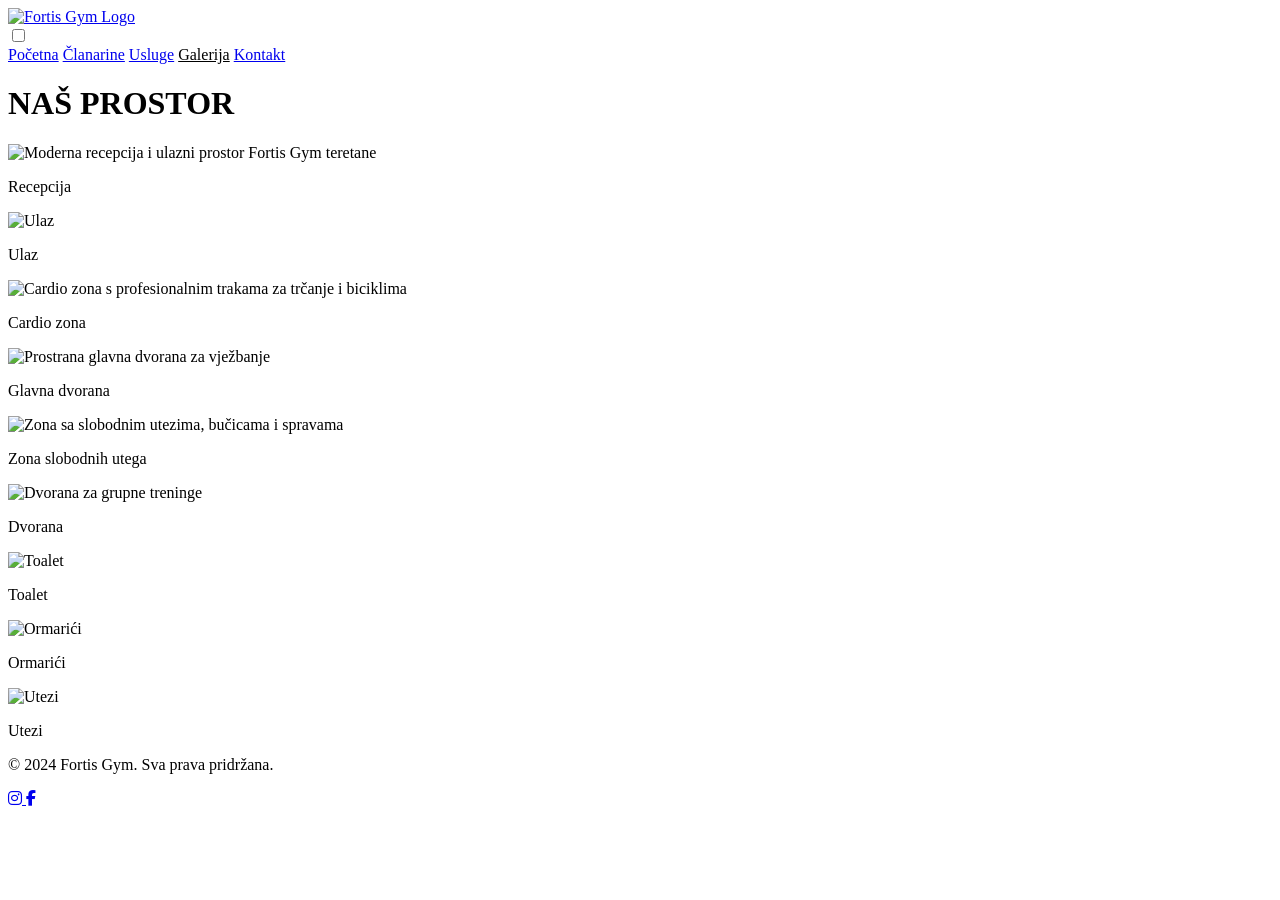
==== galerija.html @ 02a6ff40 "Add files via upload" ====
<!DOCTYPE html>
<html lang="hr">

<head>
    <meta charset="UTF-8">
    <meta name="viewport" content="width=device-width, initial-scale=1.0">
    <title>Galerija | Fortis Gym</title>
    <link rel="stylesheet" href="https://cdnjs.cloudflare.com/ajax/libs/font-awesome/6.4.2/css/all.min.css">
    <link rel="stylesheet" href="CSS/style.css">
</head>

<body>

    <header>
        <div class="logo">
            <a href="index.html"><img src="slike/Logo.png" alt="Fortis Gym Logo"></a>
        </div>
        <input type="checkbox" id="menu-toggle" class="menu-toggle">
        <label for="menu-toggle" class="hamburger">
            <span></span><span></span><span></span>
        </label>
        <nav>
            <a href="index.html">Početna</a>
            <a href="clanarine.html">Članarine</a>
            <a href="usluge.html">Usluge</a>
            <a href="galerija.html" style="color: var(--primary-color);">Galerija</a>
            <a href="kontakt.html">Kontakt</a>
        </nav>
    </header>

    <main class="container">
        <h1 class="text-center mb-40">NAŠ <span class="orange">PROSTOR</span></h1>

        <div class="gallery-grid">
            <div class="gallery-item shadow-3d">
                <img src="slike/galerija1.jpg" alt="Moderna recepcija i ulazni prostor Fortis Gym teretane">
                <div class="gallery-overlay">
                    <p>Recepcija</p>
                </div>
            </div>
            <div class="gallery-item shadow-3d">
                <img src="slike/galerija2.jpg" alt="Ulaz">
                <div class="gallery-overlay">
                    <p>Ulaz</p>
                </div>
            </div>
            <div class="gallery-item shadow-3d">
                <img src="slike/galerija3.jpg" alt="Cardio zona s profesionalnim trakama za trčanje i biciklima">
                <div class="gallery-overlay">
                    <p>Cardio zona</p>
                </div>
            </div>
            <div class="gallery-item shadow-3d">
                <img src="slike/galerija4.jpg" alt="Prostrana glavna dvorana za vježbanje">
                <div class="gallery-overlay">
                    <p>Glavna dvorana</p>
                </div>
            </div>
            <div class="gallery-item shadow-3d">
                <img src="slike/galerija5.jpg" alt="Zona sa slobodnim utezima, bučicama i spravama">
                <div class="gallery-overlay">
                    <p>Zona slobodnih utega</p>
                </div>
            </div>
            <div class="gallery-item shadow-3d">
                <img src="slike/galerija6.jpg" alt="Dvorana za grupne treninge">
                <div class="gallery-overlay">
                    <p>Dvorana</p>
                </div>
            </div>
            <div class="gallery-item shadow-3d">
                <img src="slike/galerija7.jpg" alt="Toalet">
                <div class="gallery-overlay">
                    <p>Toalet</p>
                </div>
            </div>
            <div class="gallery-item shadow-3d">
                <img src="slike/galerija8.jpg" alt="Ormarići">
                <div class="gallery-overlay">
                    <p>Ormarići</p>
                </div>
            </div>
            <div class="gallery-item shadow-3d">
                <img src="slike/galerija9.jpg" alt="Utezi">
                <div class="gallery-overlay">
                    <p>Utezi</p>
                </div>
            </div>
        </div>
    </main>

<footer>
    <div class="footer-content">
        <p>&copy; 2024 Fortis Gym. Sva prava pridržana.</p>

        <div class="social-links">
            <a href="https://www.instagram.com/tvoj_profil" target="_blank" class="social-icon insta">
                <i class="fab fa-instagram"></i>
            </a>
            <a href="https://www.facebook.com/tvoj_profil" target="_blank" class="social-icon fb">
                <i class="fab fa-facebook-f"></i>
            </a>
        </div>
    </div>
</footer>

</body>

</html>
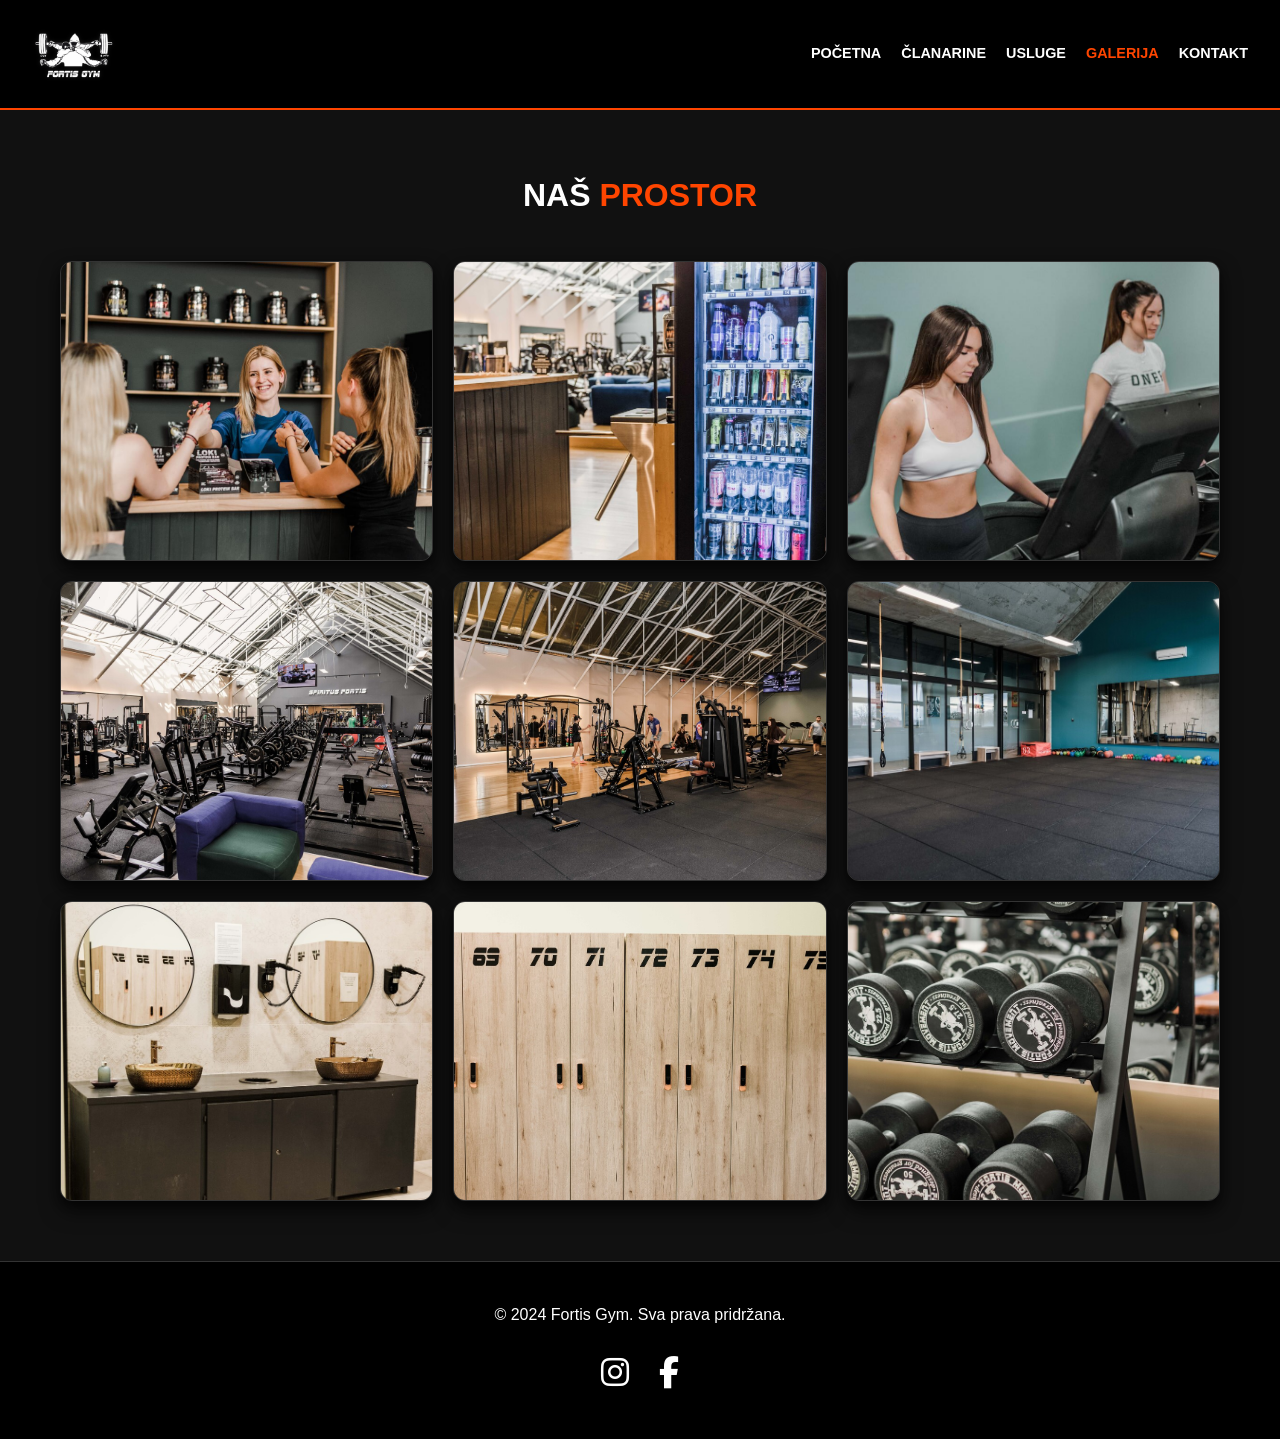
==== commit 48818287: "Update galerija.html" ====
--- a/galerija.html
+++ b/galerija.html
@@ -13,7 +13,7 @@
 
     <header>
         <div class="logo">
-            <a href="index.html"><img src="slike/Logo.png" alt="Fortis Gym Logo"></a>
+            <a href="index.html"><img src="slike/logo.png" alt="Fortis Gym Logo"></a>
         </div>
         <input type="checkbox" id="menu-toggle" class="menu-toggle">
         <label for="menu-toggle" class="hamburger">
@@ -106,4 +106,4 @@
 
 </body>
 
-</html>+</html>
--- a/CSS/style.css
+++ b/CSS/style.css
@@ -0,0 +1,617 @@
+:root {
+    --primary-color: #ff4500;
+    --dark-bg: #111111;
+    --card-bg: #1a1a1a;
+    --input-bg: #222222;
+    --text-light: #ffffff;
+    --text-gray: #aaaaaa;
+    --transition: all 0.3s ease;
+}
+
+* {
+    margin: 0;
+    padding: 0;
+    box-sizing: border-box;
+    font-family: 'Segoe UI', Roboto, sans-serif;
+}
+
+body {
+    background-color: var(--dark-bg);
+    color: var(--text-light);
+    line-height: 1.6;
+    overflow-x: hidden;
+}
+
+/* --- HEADER & NAV --- */
+/* --- HEADER & NAV --- */
+header {
+    background-color: #000;
+    padding: 0 2.5%;
+    /* Smanjen gornji padding jer logo diktira visinu */
+    display: flex;
+    justify-content: space-between;
+    align-items: center;
+    position: sticky;
+    top: 0;
+    z-index: 1000;
+    border-bottom: 2px solid var(--primary-color);
+    min-height: 110px;
+    /* Dodano da stane veliki logo od 100px */
+}
+
+.logo img {
+    height: 50px;
+    /* Tvoja željena veličina */
+    width: auto;
+    display: block;
+    transition: var(--transition);
+
+    /* Dodatni sjaj da se bolje vidi na crnom ako je logo taman */
+    filter: drop-shadow(0 0 2px rgba(255, 255, 255, 0.1));
+}
+
+nav a {
+    color: white;
+    text-decoration: none;
+    margin-left: 20px;
+    font-weight: bold;
+    text-transform: uppercase;
+    font-size: 0.9rem;
+    transition: var(--transition);
+}
+
+nav a:hover {
+    color: var(--primary-color);
+}
+
+/* --- HAMBURGER --- */
+.menu-toggle {
+    display: none;
+}
+
+.hamburger {
+    display: none;
+    flex-direction: column;
+    cursor: pointer;
+    gap: 6px;
+}
+
+.hamburger span {
+    display: block;
+    width: 30px;
+    height: 3px;
+    background: var(--primary-color);
+}
+
+@media (max-width: 850px) {
+    .logo img {
+        height: 55px;
+    }
+
+    .hamburger {
+        display: flex;
+    }
+
+    nav {
+        position: fixed;
+        top: 72px;
+        right: -100%;
+        width: 100%;
+        height: calc(100vh - 72px);
+        background: rgba(0, 0, 0, 0.95);
+        flex-direction: column;
+        align-items: center;
+        justify-content: center;
+        transition: 0.4s;
+    }
+
+    .menu-toggle:checked~nav {
+        right: 0;
+    }
+
+    nav a {
+        margin: 15px 0;
+        font-size: 1.5rem;
+    }
+}
+
+/* --- HERO --- */
+.hero {
+    height: 75vh;
+    background-size: cover;
+    background-position: center;
+    display: flex;
+    flex-direction: column;
+    justify-content: center;
+    align-items: center;
+    text-align: center;
+    padding: 0 20px;
+}
+
+.hero h2 {
+    font-size: 3.8rem;
+    font-weight: 800;
+    line-height: 1.1;
+    text-transform: uppercase;
+}
+
+/* --- GRID SUSTAVI --- */
+.container {
+    max-width: 1200px;
+    margin: 60px auto;
+    padding: 0 20px;
+}
+
+.card h3 {
+    margin-bottom: 1px;
+    height: 30px;
+    display: flex;
+    align-items: center;
+    justify-content: center;
+}
+
+/* Glavni grid (korišten za početnu - stane 4 u red) */
+.grid-layout {
+    display: grid;
+    grid-template-columns: repeat(auto-fit, minmax(250px, 1fr));
+    gap: 20px;
+    /* KLJUČNO: 'start' dopušta svakoj kartici da bude kratka koliko je i tekst */ 
+    align-items: start;
+}
+
+/* Grid za usluge (fiksno 3 u redu na desktopu) */
+.grid-3-columns {
+    display: grid;
+    grid-template-columns: repeat(3, 1fr);
+    gap: 30px;
+}
+
+@media (max-width: 850px) {
+    .grid-3-columns {
+        grid-template-columns: 1fr;
+    }
+}
+
+/* --- KARTICE I 3D EFEKTI --- */
+.card {
+    background: var(--card-bg);
+    padding: 30px;
+    border-radius: 15px;
+    border: 1px solid #333;
+    text-align: center;
+    transition: var(--transition);
+    position: relative;
+
+/* Uklanjamo 'flex' i fiksne visine da bi kartica bila dugačka samo onoliko koliko ima teksta */ 
+height: auto; 
+display: block; 
+min-height: 260px; 
+/* Ovo ih drži urednima u startu, ali ih ne "zaključava" */
+}
+.card p {
+margin-top: 15px;
+}
+
+.card h3{
+margin-top: 10px;
+}
+
+/* --- MULTISPORT DETALJI --- */
+
+.multisport-info {
+    margin-top: 15px;
+    /* Razmak između teksta i gumba */
+    cursor: pointer;
+}
+
+.info-box {
+    display: none;
+    margin-top: 10px;
+}
+
+.multisport-info[open] .info-box {
+    /* Animacija i prikaz kutije kada se klikne */
+    display: block;
+}
+
+/* 3. MULTISPORT GUMB NA DNU */
+.multisport-info {
+    margin-top: auto;
+    /* Drži 'Saznaj više' na dnu inicijalne visine od 350px */
+    padding-top: 15px;
+}
+
+.shadow-3d {
+    box-shadow: 0 10px 20px rgba(0, 0, 0, 0.6), 0 4px 8px rgba(0, 0, 0, 0.4);
+}
+
+.card:hover {
+    transform: translateY(-10px);
+    border-color: var(--primary-color) !important;
+    box-shadow: 0 15px 30px rgba(255, 69, 0, 0.3);
+}
+
+.popular-badge {
+    background: var(--primary-color);
+    color: white;
+    padding: 2px 10px;
+    font-size: 0.7rem;
+    font-weight: bold;
+    border-radius: 4px;
+    display: inline-block;
+    margin-bottom: 10px;
+}
+
+/* Slike u uslugama i galeriji */
+.card-img {
+    width: 100%;
+    height: 200px;
+    object-fit: cover;
+    border-radius: 10px;
+    margin-bottom: 20px;
+    border: 1px solid #333;
+}
+
+.gallery-grid {
+    display: grid;
+    grid-template-columns: repeat(auto-fit, minmax(300px, 1fr));
+    gap: 20px;
+    margin-top: 30px;
+}
+
+.gallery-item {
+    height: 300px;
+    overflow: hidden;
+    border-radius: 12px;
+    position: relative;
+    border: 1px solid #333;
+}
+
+.gallery-item img {
+    width: 100%;
+    height: 100%;
+    object-fit: cover;
+    transition: transform 0.5s ease;
+}
+
+.gallery-item:hover img {
+    transform: scale(1.1);
+}
+
+/* --- RAZMACI I POMOĆNE KLASE --- */
+.mt-100 {
+    margin-top: 100px;
+}
+
+@media (max-width: 850px) {
+    .mt-100 {
+        margin-top: 60px;
+    }
+}
+
+.orange {
+    color: var(--primary-color);
+}
+
+.text-center {
+    text-align: center;
+}
+
+.mb-40 {
+    margin-bottom: 40px;
+}
+
+.section-title {
+    font-size: 3.3rem;
+    font-weight: 900;
+    text-transform: uppercase;
+    margin-bottom: 40px;
+}
+
+/* --- GUMBI, FORME I OSTALO --- */
+.btn {
+    display: inline-block;
+    background: var(--primary-color);
+    color: white;
+    padding: 15px 35px;
+    text-decoration: none;
+    border-radius: 5px;
+    font-weight: bold;
+    transition: var(--transition);
+    border: 2px solid var(--primary-color);
+    cursor: pointer;
+}
+
+.btn-outline {
+    background: transparent;
+    border: 2px solid white;
+}
+
+footer {
+    padding: 40px;
+    text-align: center;
+    background: #000;
+    border-top: 1px solid #333;
+}
+
+input,
+textarea {
+    width: 100%;
+    padding: 12px;
+    background: var(--input-bg);
+    border: 1px solid #333;
+    color: white;
+    border-radius: 5px;
+    margin-bottom: 15px;
+}
+
+/* Fix za kartu na kontaktu */
+.mini-map-card iframe {
+    display: block;
+    filter: grayscale(1) invert(0.9);
+    border: 0;
+}
+
+/* --- MOBILNA NAVIGACIJA --- */
+@media (max-width: 768px) {
+    nav {
+        display: none;
+        flex-direction: column;
+        width: 100%;
+        background-color: rgba(0, 0, 0, 0.95);
+        position: absolute;
+        top: 70px;
+        left: 0;
+        text-align: center;
+        padding: 20px 0;
+        z-index: 1000;
+        border-bottom: 2px solid var(--primary-color);
+    }
+
+    nav a {
+        padding: 15px 0;
+        width: 100%;
+        display: block;
+        border-bottom: 1px solid #222;
+        font-size: 1.2rem;
+    }
+
+    nav a:last-child {
+        border-bottom: none;
+    }
+
+    .hamburger {
+        display: block !important;
+        cursor: pointer;
+    }
+
+    .menu-toggle:checked~nav {
+        display: flex;
+    }
+
+    .menu-toggle:checked+.hamburger span:nth-child(1) {
+        transform: rotate(45deg) translate(5px, 5px);
+    }
+
+    .menu-toggle:checked+.hamburger span:nth-child(2) {
+        opacity: 0;
+    }
+
+    .menu-toggle:checked+.hamburger span:nth-child(3) {
+        transform: rotate(-45deg) translate(7px, -6px);
+    }
+}
+
+@media (min-width: 769px) {
+    .hamburger {
+        display: none;
+    }
+
+    nav {
+        display: flex !important;
+    }
+}
+
+/* --- STILOVI ZA KARTICE USLUGA --- */
+.service-card {
+    height: 400px;
+    display: flex;
+    flex-direction: column;
+    justify-content: flex-end;
+    text-align: left;
+    padding: 25px;
+    background-size: cover;
+    background-position: center;
+    position: relative;
+    overflow: hidden;
+    border: none;
+}
+
+.service-card::before {
+    content: "";
+    position: absolute;
+    top: 0;
+    left: 0;
+    right: 0;
+    bottom: 0;
+    background: linear-gradient(transparent 10%, rgba(0, 0, 0, 0.95) 85%);
+    z-index: 1;
+}
+
+.service-card h3,
+.service-card p,
+.service-actions {
+    position: relative;
+    z-index: 2;
+}
+
+.service-card p {
+    color: #ccc;
+    font-size: 0.95rem;
+    margin-bottom: 15px;
+}
+
+.service-actions {
+    display: flex;
+    gap: 10px;
+    flex-wrap: wrap;
+}
+
+.btn-small {
+    padding: 8px 15px;
+    font-size: 0.75rem;
+    font-weight: bold;
+    text-decoration: none;
+    border-radius: 4px;
+    text-transform: uppercase;
+    transition: 0.3s;
+    display: inline-block;
+}
+
+.btn-insta {
+    background-color: transparent;
+    border: 1px solid var(--primary-color);
+    color: white;
+}
+
+.btn-insta:hover {
+    background-color: var(--primary-color);
+}
+
+.btn-whatsapp {
+    background-color: #25D366;
+    color: white;
+    border: none;
+}
+
+.btn-whatsapp:hover {
+    background-color: #128C7E;
+    transform: translateY(-2px);
+}
+
+/* --- KONTAKT POPRAVCI --- */
+.contact-grid {
+    align-items: stretch !important;
+}
+
+.map-wrapper {
+    padding: 0 !important;
+    overflow: hidden;
+    display: flex;
+}
+
+.map-wrapper iframe {
+    flex-grow: 1;
+    border: 0;
+    filter: grayscale(1) invert(0.9);
+    min-height: 400px;
+}
+
+/* --- STABILNOST I MULTISPORT --- */
+html {
+    overflow-y: scroll;
+}
+
+.multisport-info {
+    /* POPRAVLJENO: Gura gumb na dno okvira bez micanja teksta gore */
+    margin-top: auto;
+    padding-top: 15px;
+    cursor: pointer;
+    outline: none;
+}
+
+.multisport-info summary {
+    list-style: none;
+    color: var(--primary-color);
+    font-weight: bold;
+    font-size: 0.9rem;
+    text-transform: uppercase;
+    text-decoration: underline;
+    transition: var(--transition);
+}
+
+.multisport-info summary:hover {
+    color: white;
+}
+
+.multisport-info summary::-webkit-details-marker {
+    display: none;
+}
+
+.info-box {
+    background: #222;
+    padding: 15px;
+    border-radius: 8px;
+    margin-top: 10px;
+    font-size: 0.9rem;
+    border-left: 3px solid var(--primary-color);
+    animation: slideDown 0.3s ease-out;
+}
+
+@keyframes slideDown {
+    from {
+        opacity: 0;
+        transform: translateY(-10px);
+    }
+
+    to {
+        opacity: 1;
+        transform: translateY(0);
+    }
+}
+/* --- FOOTER SOCIAL LINKS --- */
+/* --- FOOTER CENTRIRANJE --- */
+footer {
+    padding: 40px 20px;
+    background: #000;
+    border-top: 1px solid #333;
+    width: 100%;
+    /* Flexbox osigurava da je sve u stupcu i centrirano */
+    display: flex;
+    flex-direction: column;
+    align-items: center;
+    justify-content: center;
+    text-align: center;
+}
+
+.footer-container {
+    max-width: 1200px;
+    margin: 0 auto;
+    display: flex;
+    flex-direction: column;
+    align-items: center;
+}
+
+.social-links {
+    display: flex;
+    justify-content: center;
+    /* Centriranje ikona vodoravno unutar njihovog diva */
+    align-items: center;
+    gap: 30px;
+    /* Razmak između Instagrama i Facebooka */
+    margin-top: 20px;
+    /* Razmak od teksta iznad */
+}
+
+.social-icon {
+    color: white;
+    font-size: 2rem;
+    /* Veličina ikona */
+    transition: var(--transition);
+    text-decoration: none;
+    display: inline-block;
+}
+
+.social-icon:hover {
+    color: var(--primary-color);
+    transform: translateY(-5px);
+    /* Mali skok na gore kad se prođe mišem */
+}
+
+.social-icon.fb:hover {
+    color: #4267B2;
+    /* Facebook boja */
+    transform: translateY(-5px);
+}
+
+
